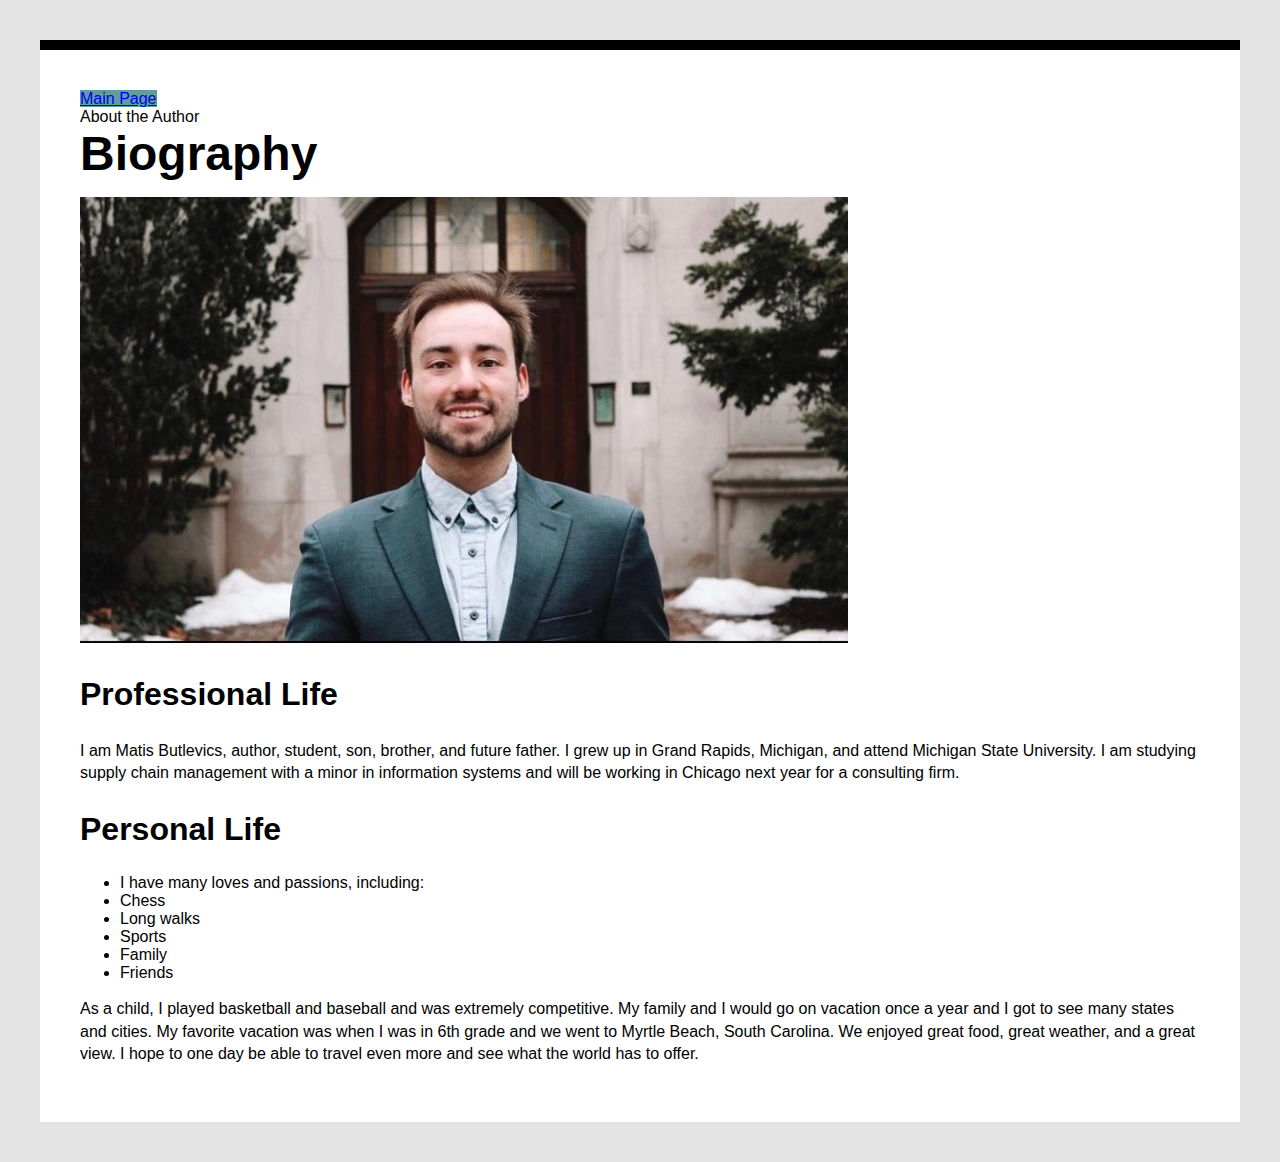
==== about.html @ f2be14fe "css" ====
<!DOCTYPE html>
<html lang="en">
<head>
    <meta charset="UTF-8">
    <meta http-equiv="X-UA-Compatible" content="IE=edge">
    <meta name="viewport" content="width=device-width, initial-scale=1.0">
    <link rel="stylesheet" href="style.css">
    <title>About the Author</title>
</head>
<body>
    <nav><a href="index.html">Main Page</a></nav>
    <header>About the Author</header>
<h1>Biography</h1>
<p><img src="headshot.jpg" alt="Author"></p>
<h2>Professional Life</h2>
<p> I am Matis Butlevics, author, student, son, brother, and future father. I grew up in Grand Rapids, Michigan, and attend Michigan State University. I am studying supply chain management with a minor in information systems and will be working in Chicago next year for a consulting firm.
</p>

<h2>Personal Life</h2>
<ul><li>I have many loves and passions, including:</li>
    <li>Chess</li>
    <li>Long walks</li>
    <li>Sports</li>
    <li>Family</li>
    <li>Friends</li>
</ul>
<p>As a child, I played basketball and baseball and was extremely competitive. My family and I would go on vacation once a year and I got to see many states and cities. My favorite vacation was when I was in 6th grade and we went to Myrtle Beach, South Carolina. We enjoyed great food, great weather, and a great view. I hope to one day be able to travel even more and see what the world has to offer.</p>

</body>
</html>
---- style.css ----
html{
    background: #e3e3e3;
}

body{
    font-family: Arial, Helvetica, sans-serif;
    margin: 40px;
    padding: 40px;
    color: black;
    border-top: 10px solid black;
    background: #fff;
}
h1{
    font-size: 3em;
    margin: 0;
}
h2{
    font-size: 2em;
    font-family: Impact, Haettenschweiler, 'Arial Narrow Bold', sans-serif;
}
p{
    line-height: 1.4em;
}

#blog {
    border-top: 1px dotted #ccc;
}

.blog-post {
    border-bottom: 1px dotted #ccc;
}

a[href] {
    background-color: cadetblue;
}
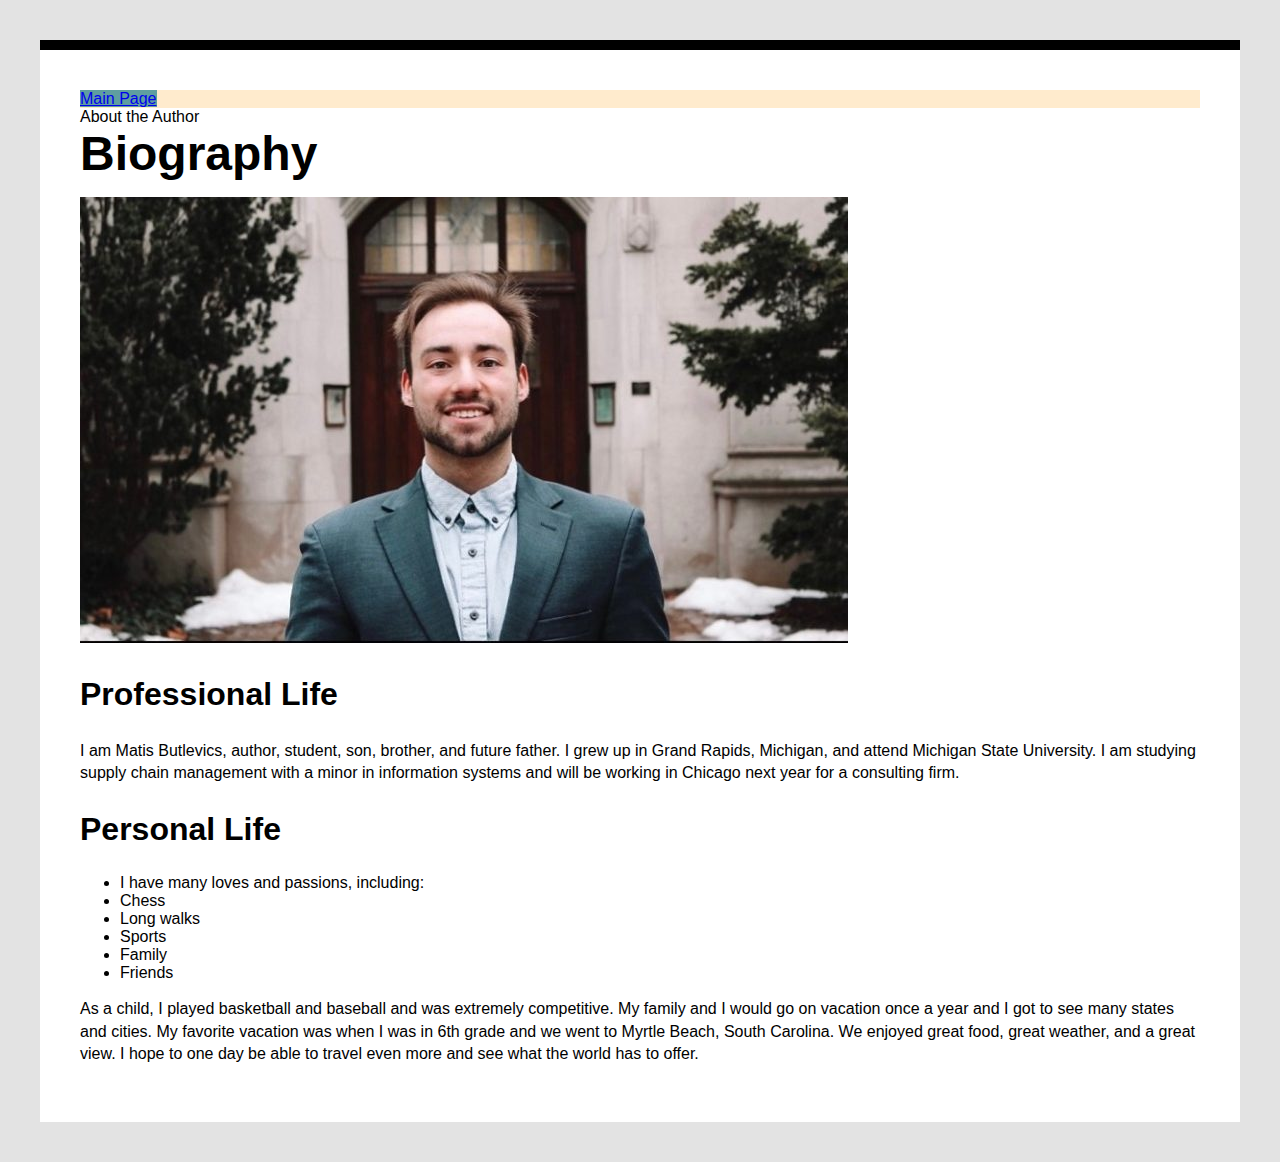
==== commit 5e5ddf89: "sticky" ====
--- a/about.html
+++ b/about.html
@@ -8,23 +8,26 @@
     <title>About the Author</title>
 </head>
 <body>
-    <nav><a href="index.html">Main Page</a></nav>
+    <section class="sticky">
+        <nav><a href="index.html">Main Page</a></nav>
+    </section>
     <header>About the Author</header>
-<h1>Biography</h1>
-<p><img src="headshot.jpg" alt="Author"></p>
-<h2>Professional Life</h2>
-<p> I am Matis Butlevics, author, student, son, brother, and future father. I grew up in Grand Rapids, Michigan, and attend Michigan State University. I am studying supply chain management with a minor in information systems and will be working in Chicago next year for a consulting firm.
-</p>
+    <section>
+        <h1>Biography</h1>
+        <p><img src="headshot.jpg" alt="Author"></p>
+        <h2>Professional Life</h2>
+        <p> I am Matis Butlevics, author, student, son, brother, and future father. I grew up in Grand Rapids, Michigan, and attend Michigan State University. I am studying supply chain management with a minor in information systems and will be working in Chicago next year for a consulting firm.
+        </p>
 
-<h2>Personal Life</h2>
-<ul><li>I have many loves and passions, including:</li>
-    <li>Chess</li>
-    <li>Long walks</li>
-    <li>Sports</li>
-    <li>Family</li>
-    <li>Friends</li>
-</ul>
-<p>As a child, I played basketball and baseball and was extremely competitive. My family and I would go on vacation once a year and I got to see many states and cities. My favorite vacation was when I was in 6th grade and we went to Myrtle Beach, South Carolina. We enjoyed great food, great weather, and a great view. I hope to one day be able to travel even more and see what the world has to offer.</p>
-
+        <h2>Personal Life</h2>
+        <ul><li>I have many loves and passions, including:</li>
+            <li>Chess</li>
+            <li>Long walks</li>
+            <li>Sports</li>
+            <li>Family</li>
+            <li>Friends</li>
+        </ul>
+        <p>As a child, I played basketball and baseball and was extremely competitive. My family and I would go on vacation once a year and I got to see many states and cities. My favorite vacation was when I was in 6th grade and we went to Myrtle Beach, South Carolina. We enjoyed great food, great weather, and a great view. I hope to one day be able to travel even more and see what the world has to offer.</p>
+</section>
 </body>
 </html>--- a/style.css
+++ b/style.css
@@ -33,3 +33,18 @@
 a[href] {
     background-color: cadetblue;
 }
+
+img {
+    max-width: 100%;
+    height: auto
+}
+
+footer {
+    font-family: cursive;
+}
+
+.sticky{
+    background:blanchedalmond;
+    position: sticky;
+    top:0;
+}
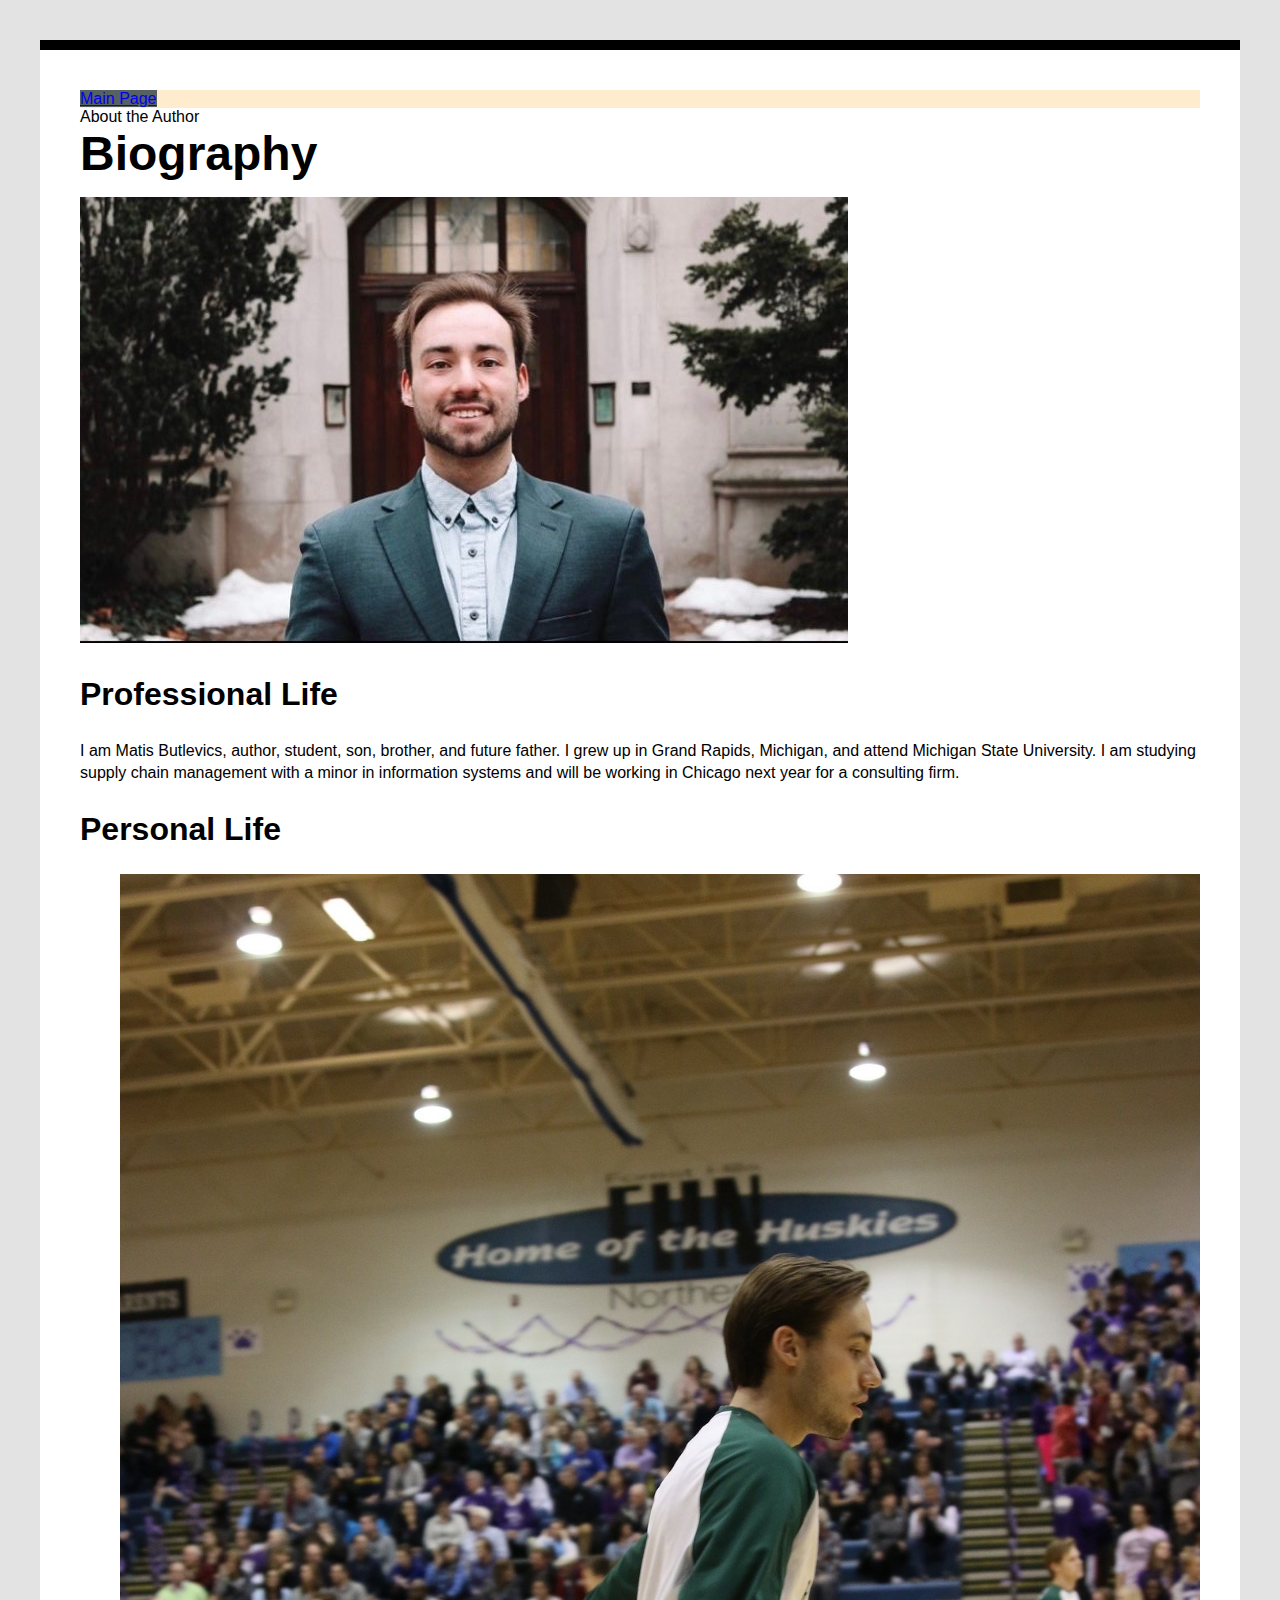
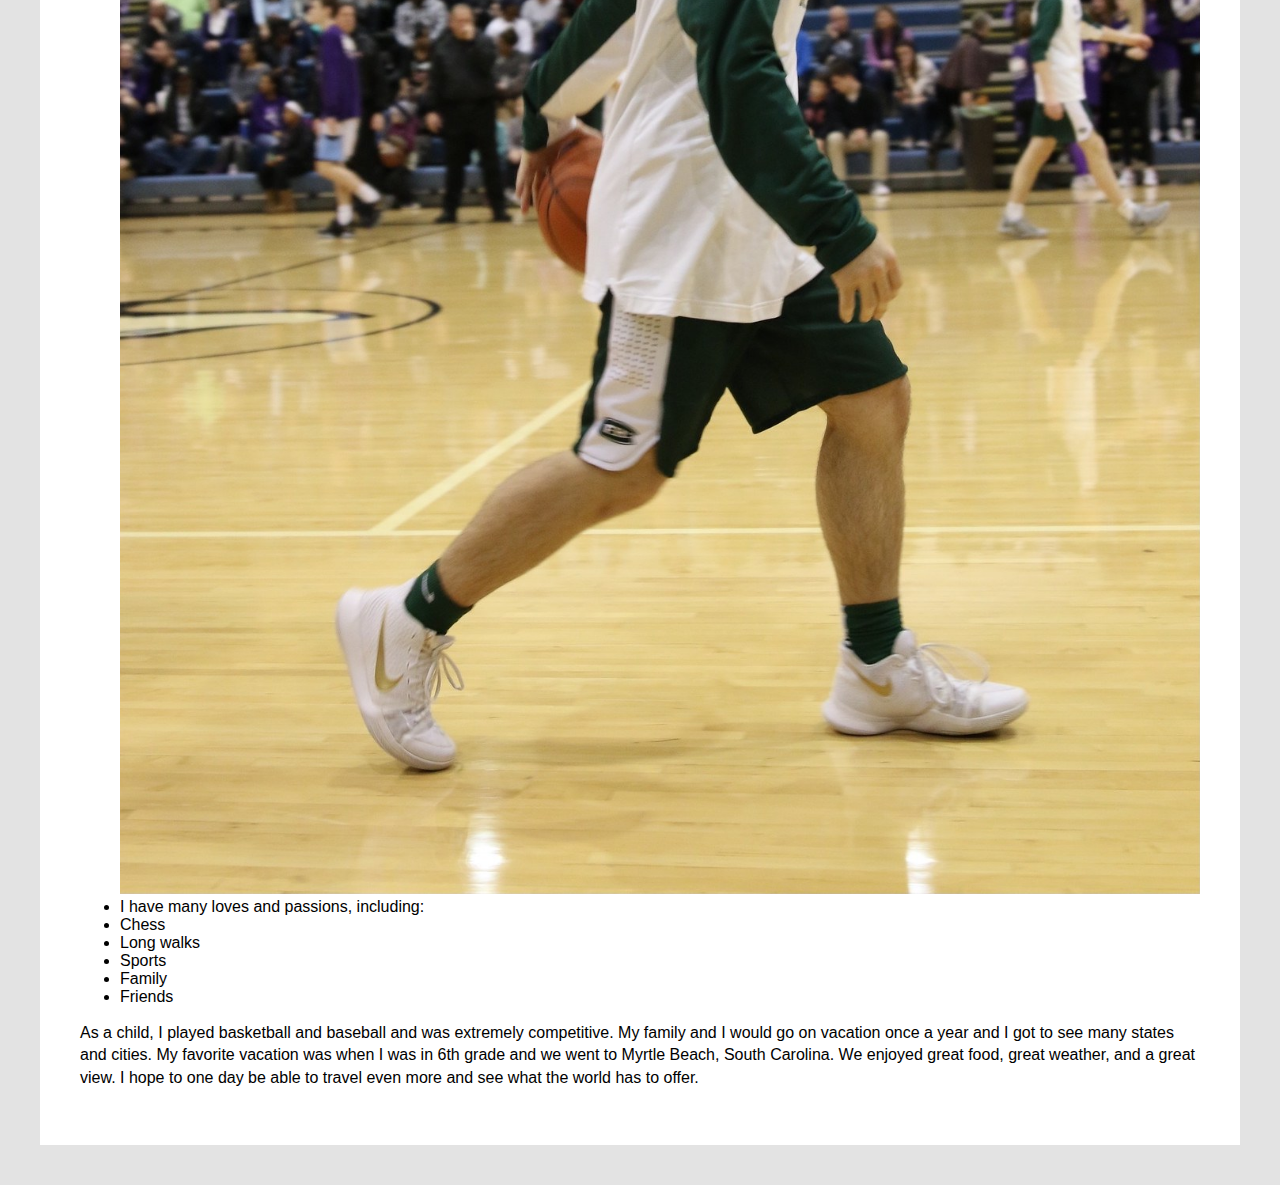
==== commit 7727e83c: "img" ====
--- a/about.html
+++ b/about.html
@@ -20,7 +20,8 @@
         </p>
 
         <h2>Personal Life</h2>
-        <ul><li>I have many loves and passions, including:</li>
+
+        <ul><div class="img-container"><img src="basketball.jpg" alt="Author playing basketball"></div><li>I have many loves and passions, including:</li>
             <li>Chess</li>
             <li>Long walks</li>
             <li>Sports</li>
--- a/style.css
+++ b/style.css
@@ -31,7 +31,7 @@
 }
 
 a[href] {
-    background-color: cadetblue;
+    background-color: rgb(86, 97, 97);
 }
 
 img {
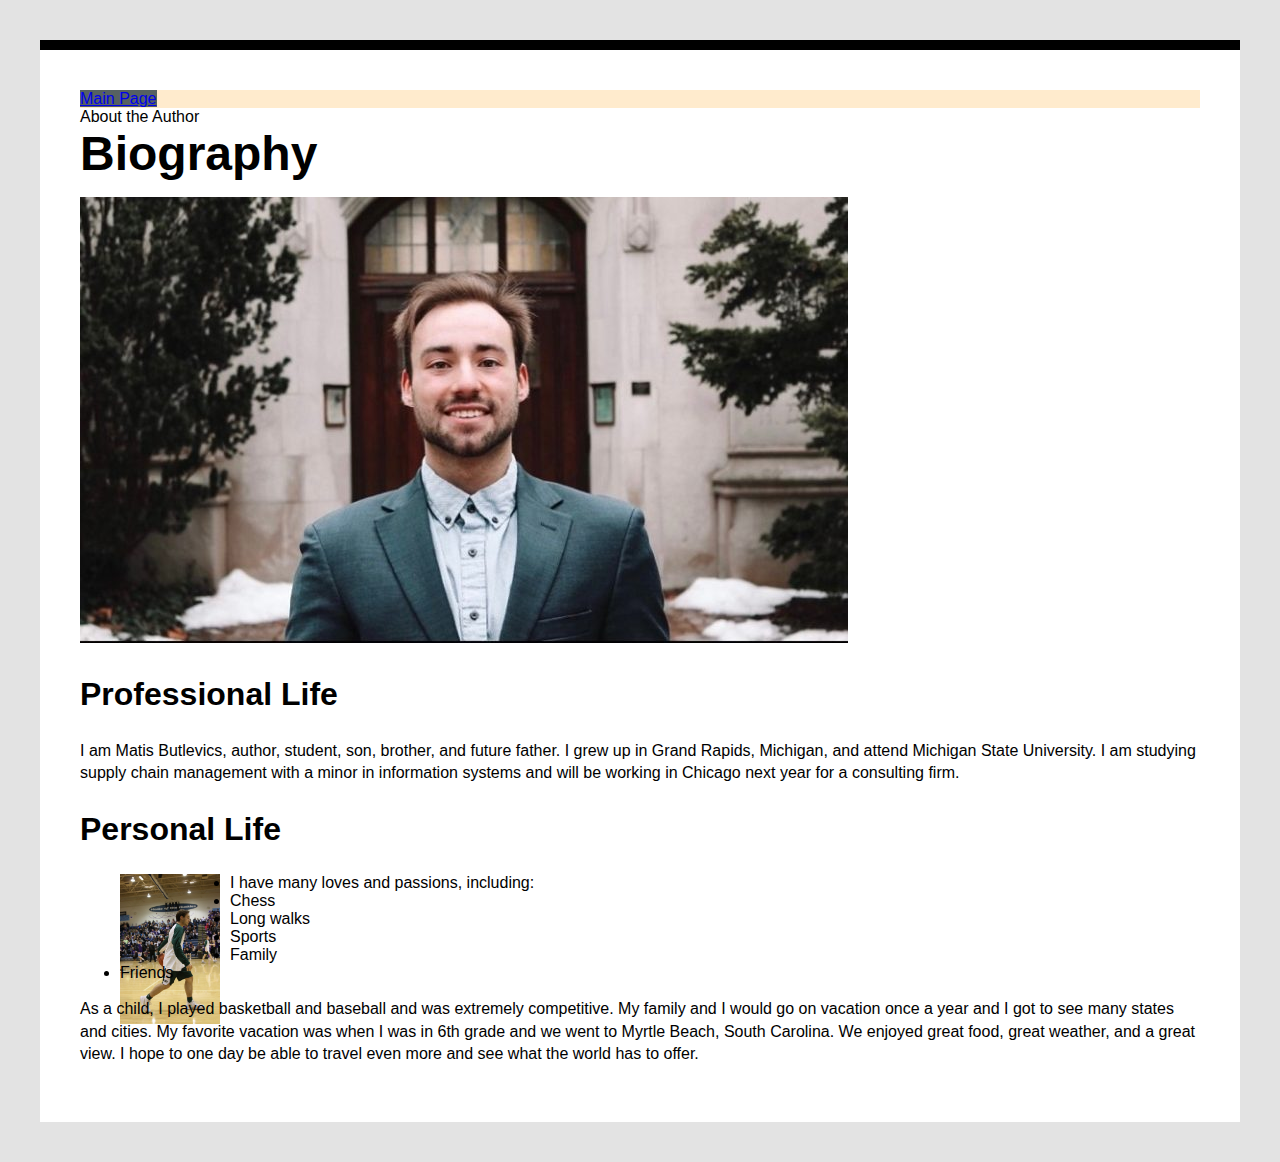
==== commit 13f563d6: "img" ====
--- a/about.html
+++ b/about.html
@@ -28,6 +28,7 @@
             <li>Family</li>
             <li>Friends</li>
         </ul>
+        <div></div>
         <p>As a child, I played basketball and baseball and was extremely competitive. My family and I would go on vacation once a year and I got to see many states and cities. My favorite vacation was when I was in 6th grade and we went to Myrtle Beach, South Carolina. We enjoyed great food, great weather, and a great view. I hope to one day be able to travel even more and see what the world has to offer.</p>
 </section>
 </body>
--- a/style.css
+++ b/style.css
@@ -48,3 +48,10 @@
     position: sticky;
     top:0;
 }
+
+.img-container{
+    height: 75px;;
+    width: 100px;
+    float:left;
+    margin-right: 10px;
+}
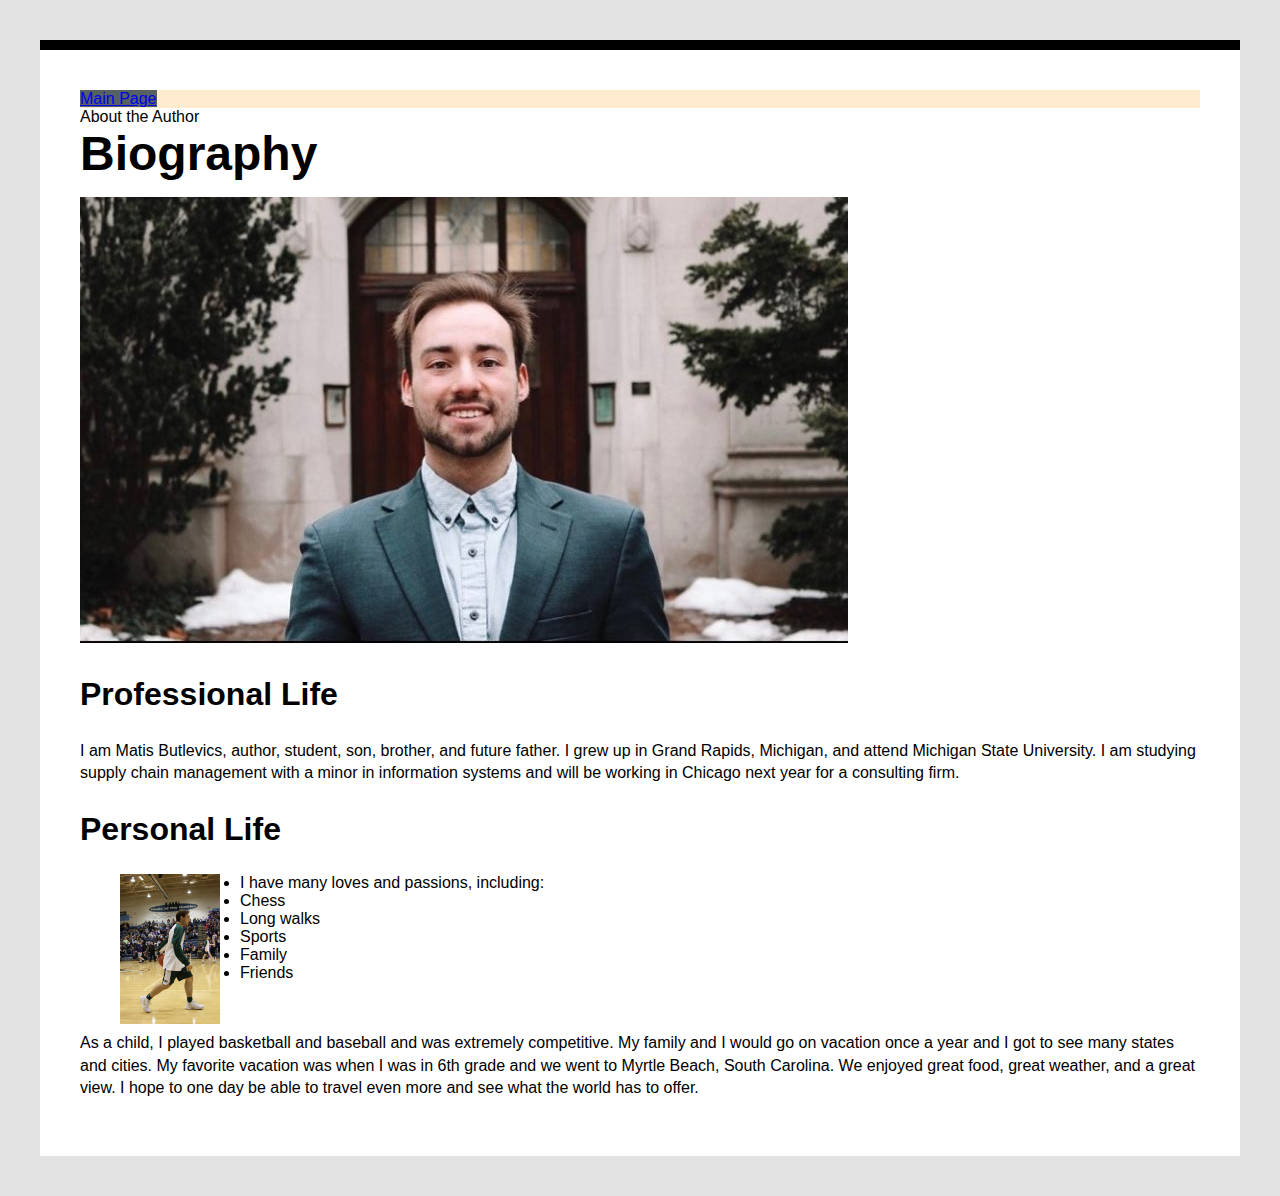
==== commit 79da5457: "m" ====
--- a/about.html
+++ b/about.html
@@ -29,7 +29,9 @@
             <li>Friends</li>
         </ul>
         <div></div>
-        <p>As a child, I played basketball and baseball and was extremely competitive. My family and I would go on vacation once a year and I got to see many states and cities. My favorite vacation was when I was in 6th grade and we went to Myrtle Beach, South Carolina. We enjoyed great food, great weather, and a great view. I hope to one day be able to travel even more and see what the world has to offer.</p>
-</section>
+        <section class="pic"></section>
+            <p>As a child, I played basketball and baseball and was extremely competitive. My family and I would go on vacation once a year and I got to see many states and cities. My favorite vacation was when I was in 6th grade and we went to Myrtle Beach, South Carolina. We enjoyed great food, great weather, and a great view. I hope to one day be able to travel even more and see what the world has to offer.</p>
+        </section>
+    </section>
 </body>
 </html>--- a/style.css
+++ b/style.css
@@ -43,6 +43,10 @@
     font-family: cursive;
 }
 
+.pic{
+    margin-top: 50px;
+}
+
 .sticky{
     background:blanchedalmond;
     position: sticky;
@@ -50,8 +54,11 @@
 }
 
 .img-container{
-    height: 75px;;
+    height: 50px;;
     width: 100px;
     float:left;
-    margin-right: 10px;
+    margin-right: 20px;
+    margin-left: 0px;
+    margin-top: 0px;
+    margin-bottom: 75px;
 }
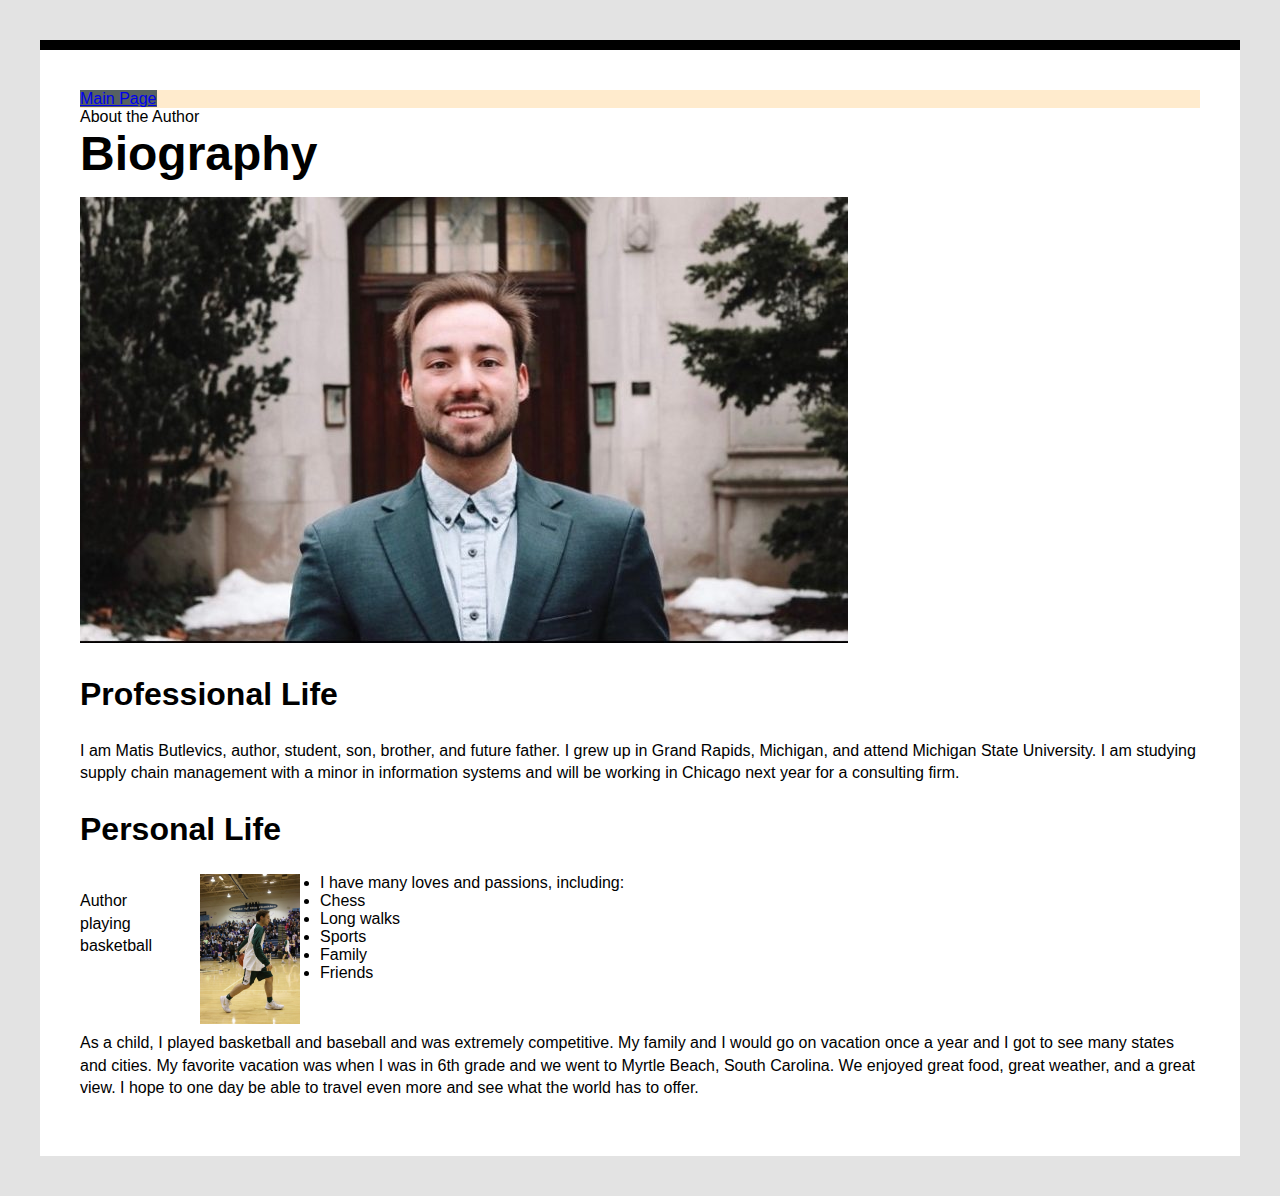
==== commit e1897be6: "m" ====
--- a/about.html
+++ b/about.html
@@ -20,7 +20,9 @@
         </p>
 
         <h2>Personal Life</h2>
-
+        <section class="img-container">
+            <p>Author playing basketball</p>
+        </section>
         <ul><div class="img-container"><img src="basketball.jpg" alt="Author playing basketball"></div><li>I have many loves and passions, including:</li>
             <li>Chess</li>
             <li>Long walks</li>
--- a/style.css
+++ b/style.css
@@ -62,3 +62,5 @@
     margin-top: 0px;
     margin-bottom: 75px;
 }
+
+
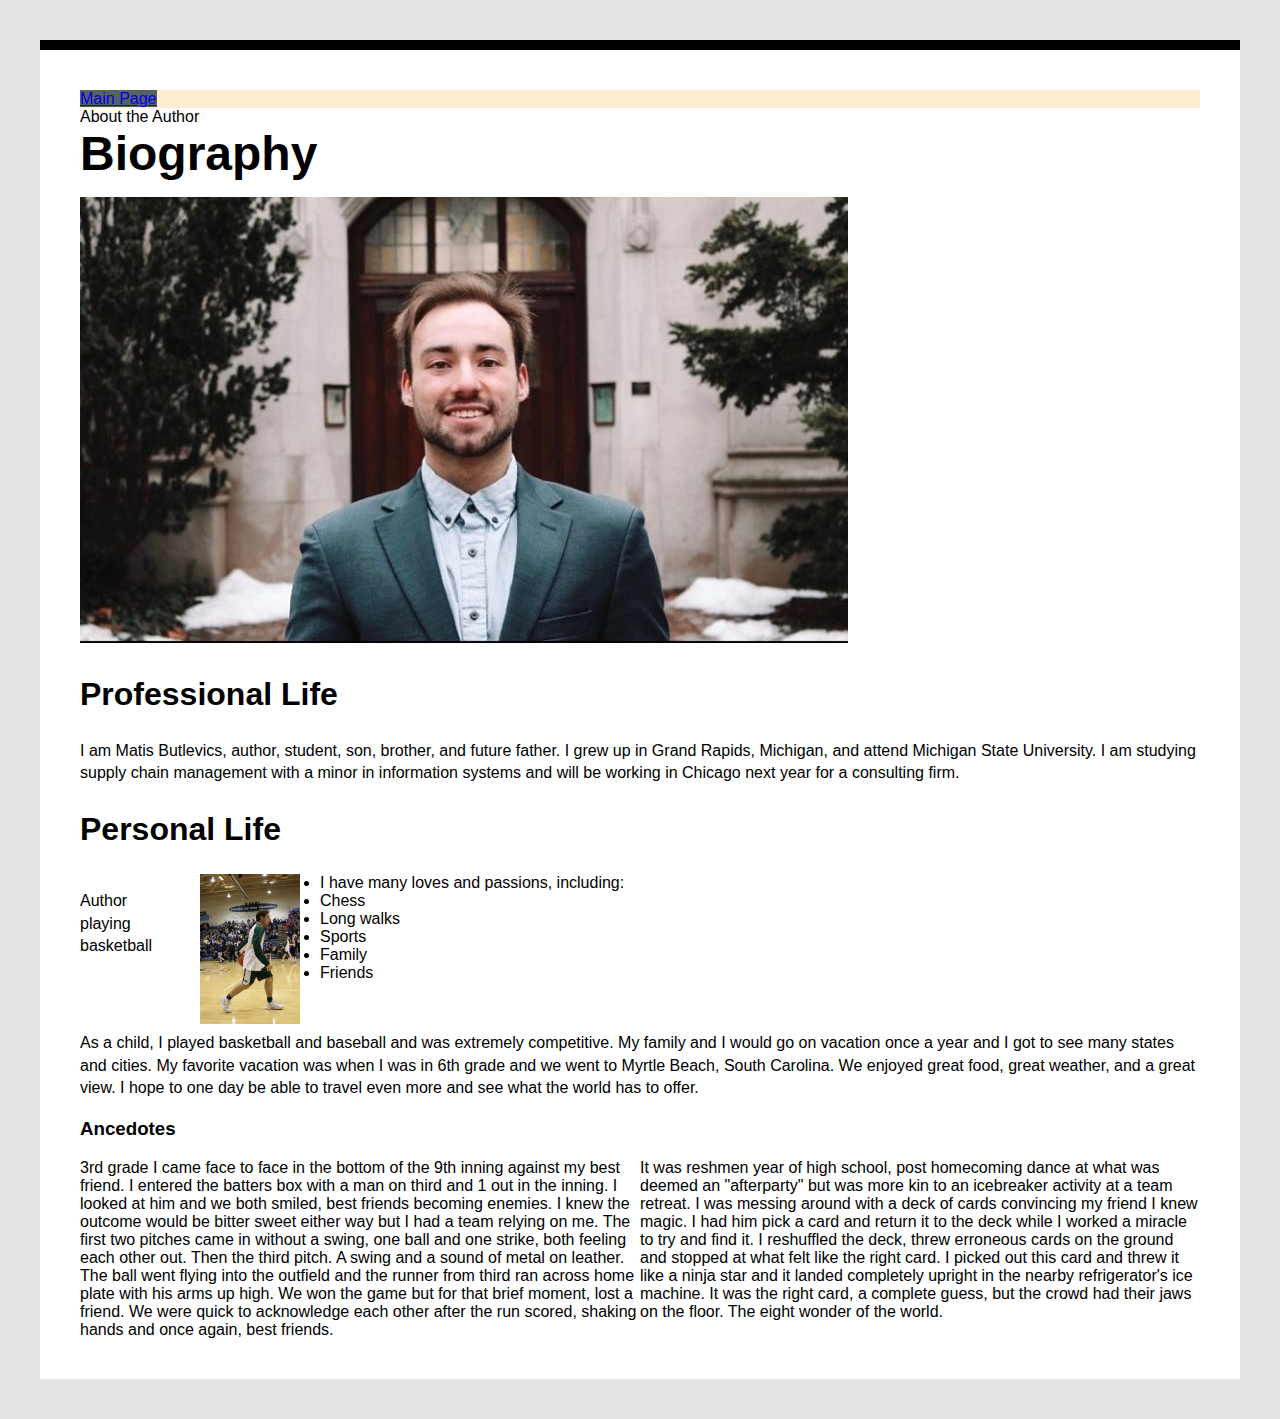
==== commit f1256803: "j" ====
--- a/about.html
+++ b/about.html
@@ -34,6 +34,15 @@
         <section class="pic"></section>
             <p>As a child, I played basketball and baseball and was extremely competitive. My family and I would go on vacation once a year and I got to see many states and cities. My favorite vacation was when I was in 6th grade and we went to Myrtle Beach, South Carolina. We enjoyed great food, great weather, and a great view. I hope to one day be able to travel even more and see what the world has to offer.</p>
         </section>
+        <h3>Ancedotes</h3>
+        <section class="main">
+            <aside>
+                3rd grade I came face to face in the bottom of the 9th inning against my best friend. I entered the batters box with a man on third and 1 out in the inning. I looked at him and we both smiled, best friends becoming enemies. I knew the outcome would be bitter sweet either way but I had a team relying on me. The first two pitches came in without a swing, one ball and one strike, both feeling each other out. Then the third pitch. A swing and a sound of metal on leather. The ball went flying into the outfield and the runner from third ran across home plate with his arms up high. We won the game but for that brief moment, lost a friend. We were quick to acknowledge each other after the run scored, shaking hands and once again, best friends.
+            </aside>
+            <div>
+                It was reshmen year of high school, post homecoming dance at what was deemed an "afterparty" but was more kin to an icebreaker activity at a team retreat. I was messing around with a deck of cards convincing my friend I knew magic. I had him pick a card and return it to the deck while I worked a miracle to try and find it. I reshuffled the deck, threw erroneous cards on the ground and stopped at what felt like the right card. I picked out this card and threw it like a ninja star and it landed completely upright in the nearby refrigerator's ice machine. It was the right card, a complete guess, but the crowd had their jaws on the floor. The eight wonder of the world.
+            </div>
+        </section>
     </section>
 </body>
 </html>--- a/style.css
+++ b/style.css
@@ -63,4 +63,14 @@
     margin-bottom: 75px;
 }
 
+.main{
+    display:flex;
+}
 
+aside{
+    flex:2;
+}
+
+div{
+    flex:2;
+}
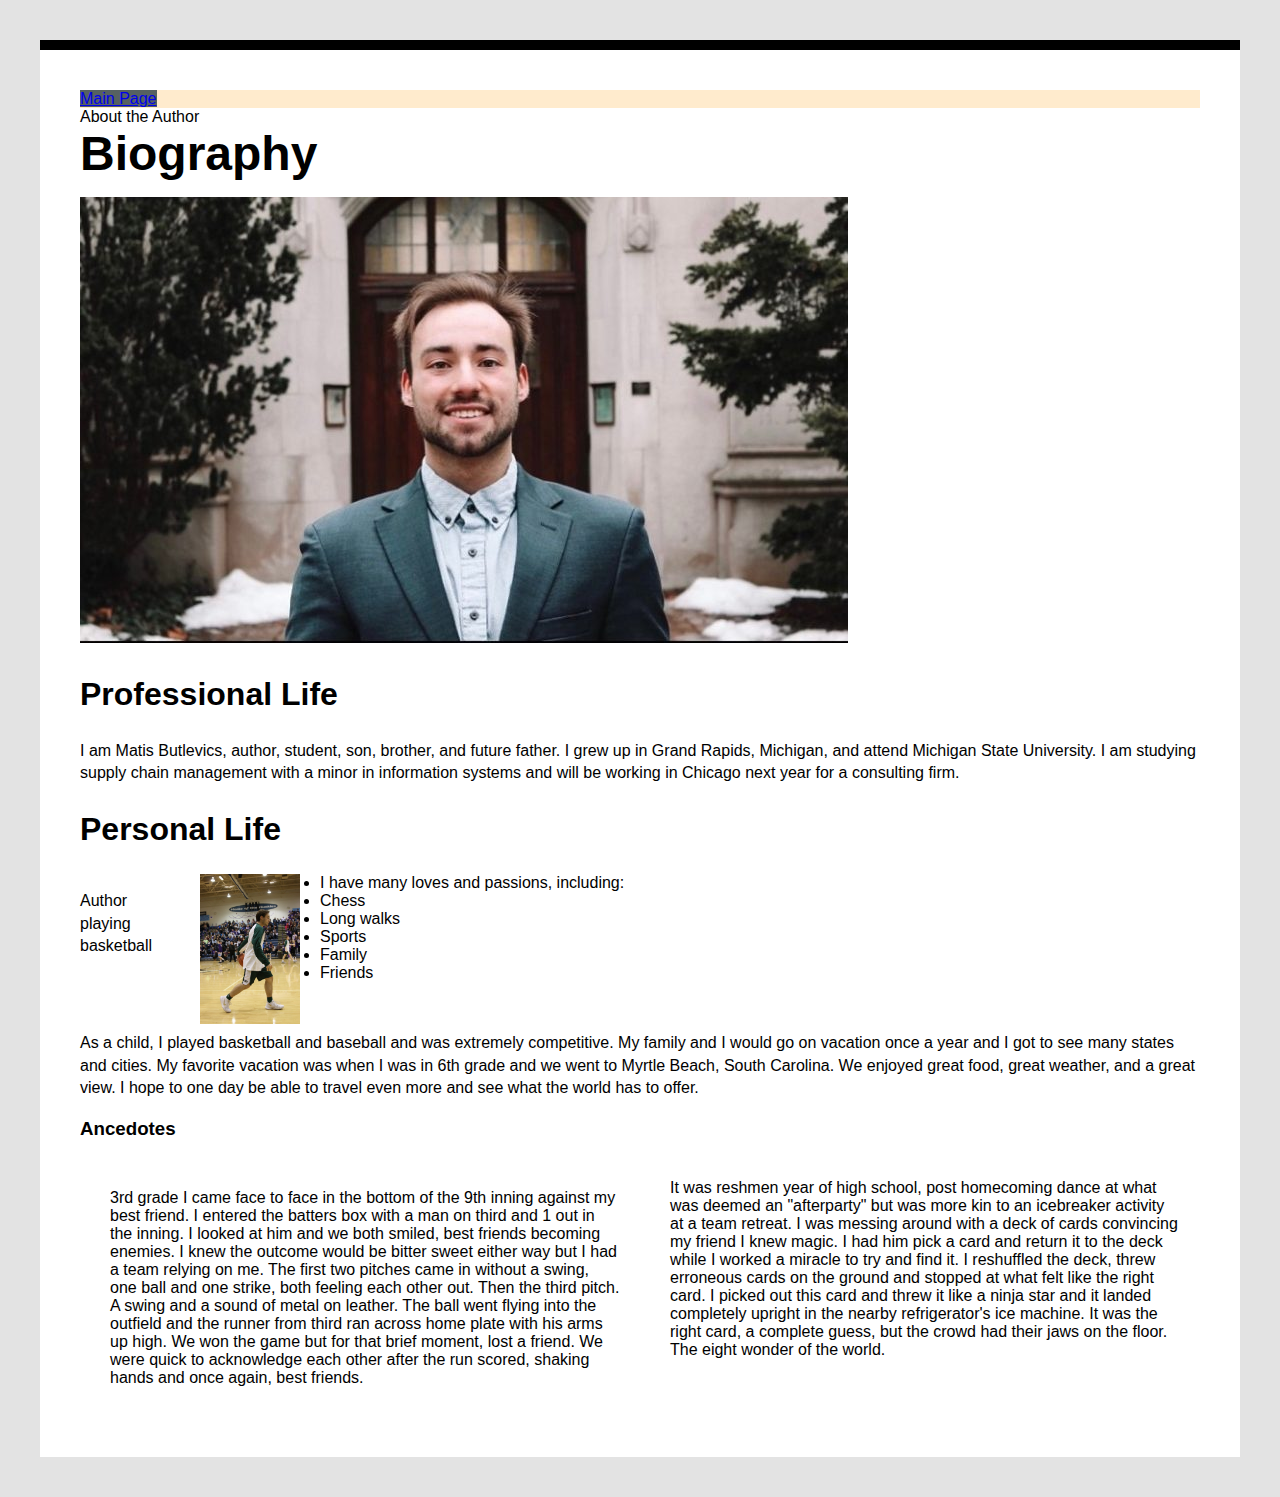
==== commit 1f397620: "m" ====
--- a/about.html
+++ b/about.html
@@ -23,7 +23,8 @@
         <section class="img-container">
             <p>Author playing basketball</p>
         </section>
-        <ul><div class="img-container"><img src="basketball.jpg" alt="Author playing basketball"></div><li>I have many loves and passions, including:</li>
+        <div class="img-container"><img src="basketball.jpg" alt="Author playing basketball"></div>
+        <ul><li>I have many loves and passions, including:</li>
             <li>Chess</li>
             <li>Long walks</li>
             <li>Sports</li>
@@ -43,6 +44,5 @@
                 It was reshmen year of high school, post homecoming dance at what was deemed an "afterparty" but was more kin to an icebreaker activity at a team retreat. I was messing around with a deck of cards convincing my friend I knew magic. I had him pick a card and return it to the deck while I worked a miracle to try and find it. I reshuffled the deck, threw erroneous cards on the ground and stopped at what felt like the right card. I picked out this card and threw it like a ninja star and it landed completely upright in the nearby refrigerator's ice machine. It was the right card, a complete guess, but the crowd had their jaws on the floor. The eight wonder of the world.
             </div>
         </section>
-    </section>
 </body>
 </html>--- a/style.css
+++ b/style.css
@@ -68,9 +68,13 @@
 }
 
 aside{
-    flex:2;
+    flex:1;
+    margin: 20px;
+    padding: 10px
 }
 
 div{
-    flex:2;
+    flex:1;
+    margin: 20px;
+    padding: 20pxk;
 }
